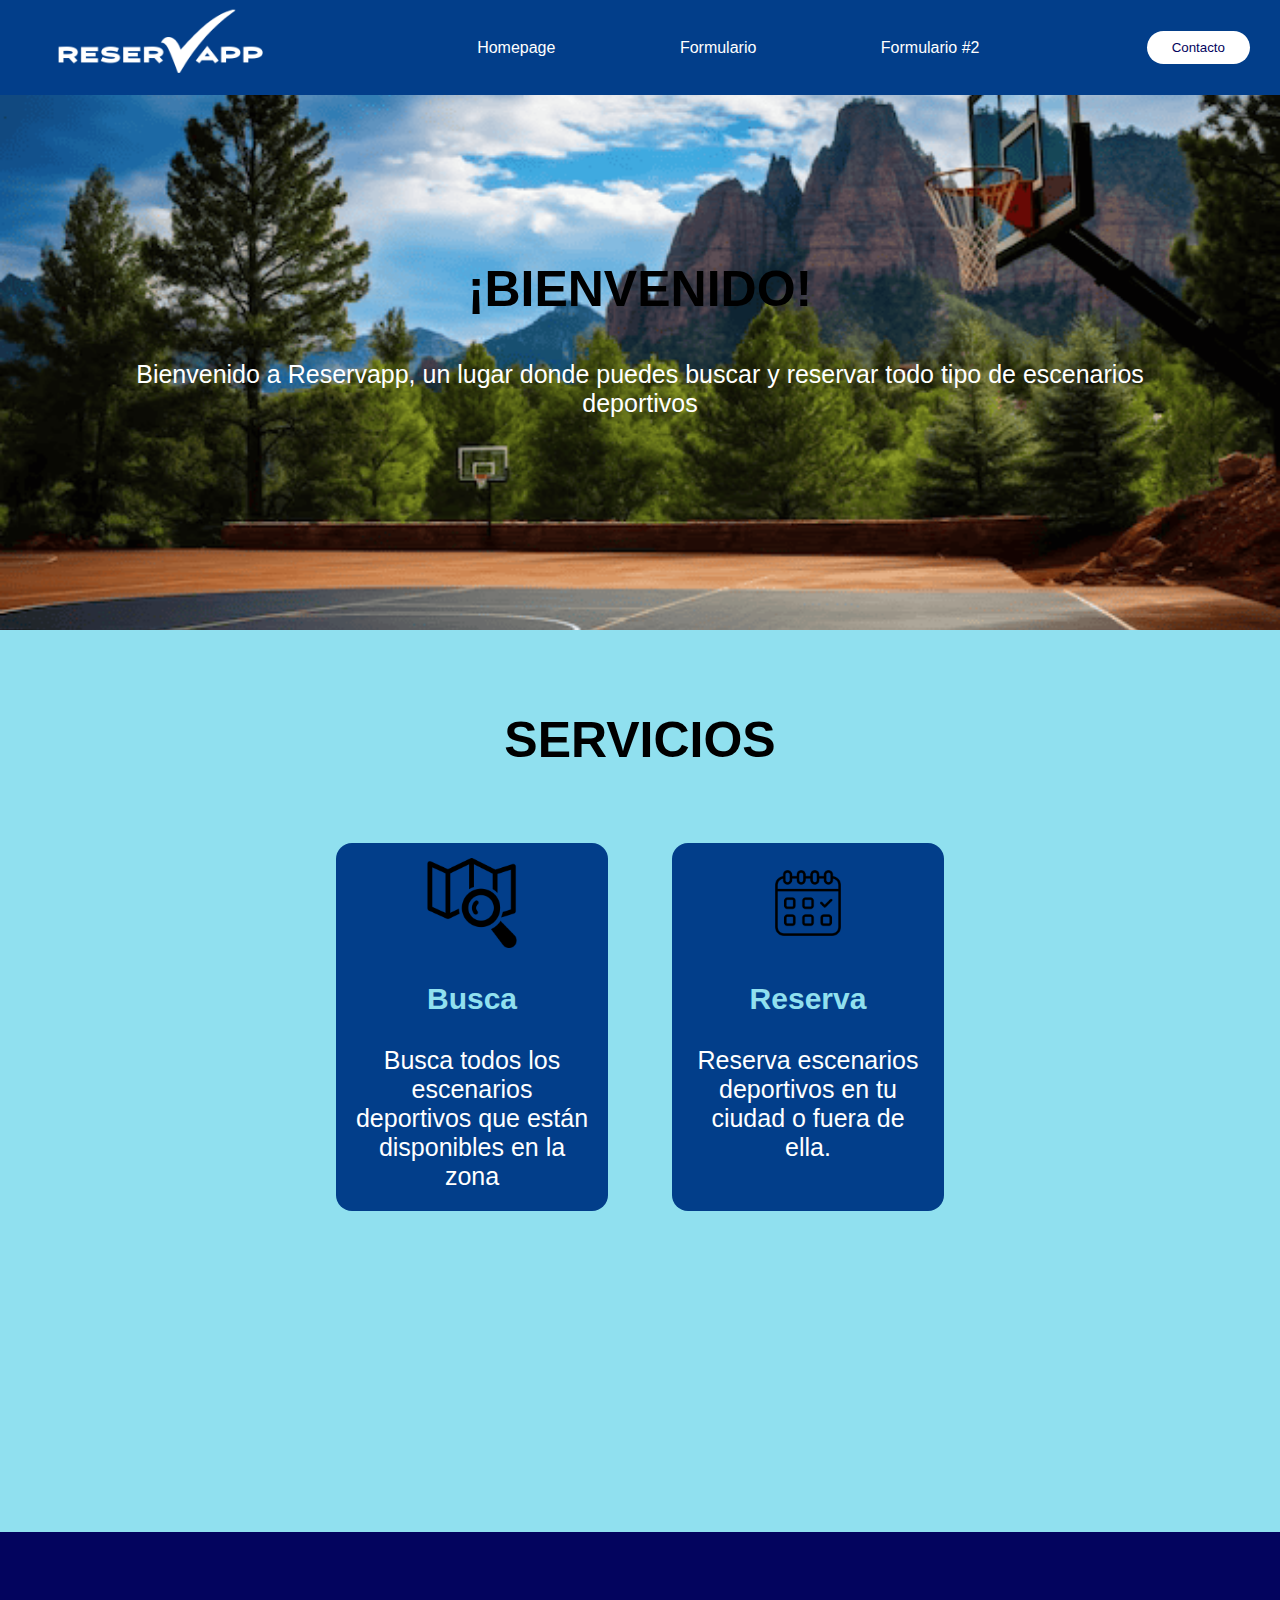
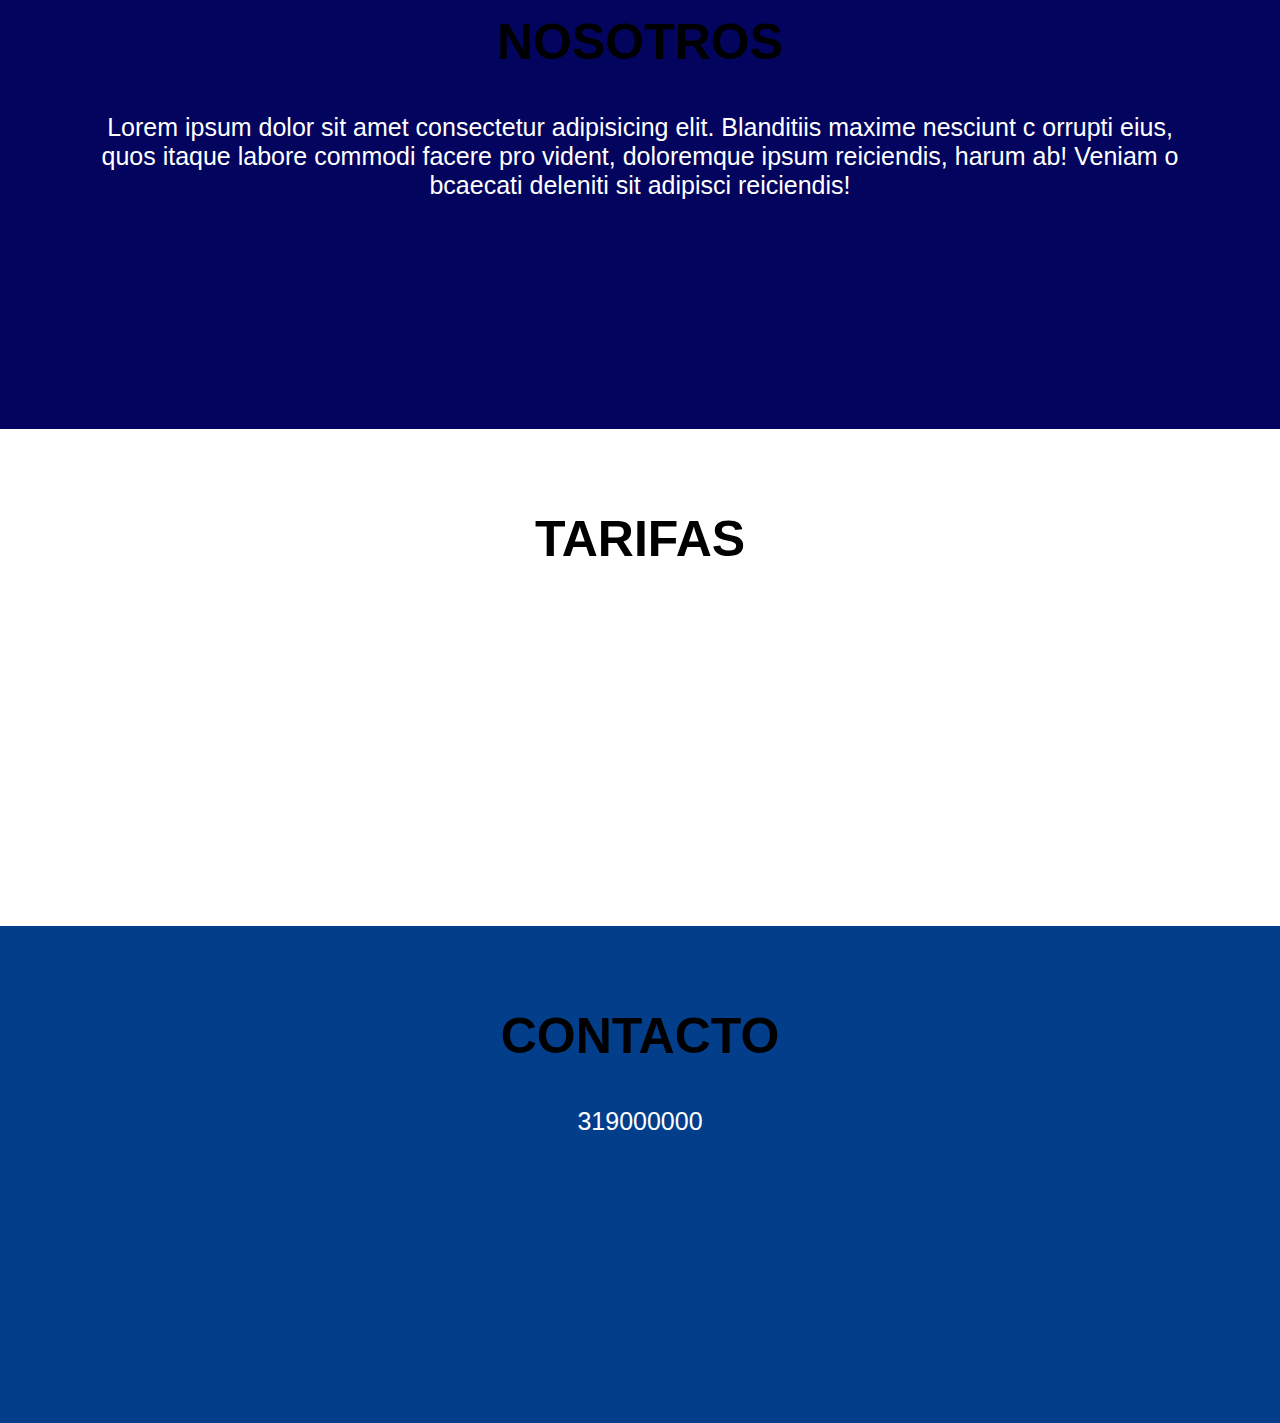
==== index.html @ 8586d356 "first commit" ====
<!DOCTYPE html>
<html lang="es">

<head>
    <link rel="icon" type="image/x-icon" href="./images/deport.favi.png">
    <meta charset="UTF-8">
    <link rel="stylesheet" href="styles.css">
    <meta name="viewport" content="width=device-width, initial-scale=1.0">
    <title>Homepage</title>
</head>

<body class="body">
    <header class="header2">
        <div class="logo">
            <img src="images/logo_white_noback.png" alt="logo de la marca">
        </div>
        <nav>
            <ul class="nav_links">
                <li><a href="index.html">Homepage</a></li>
                <li><a href="form.html">Formulario</a></li>
                <li><a href="form2.html">Formulario #2</a></li>
            </ul>
        </nav>
        <a href="#" class="btn"><button>Contacto</button></a>
    </header>

    <header class="content header3">
        <h2 class="title2">¡Bienvenido!</h2>
        <p>
            Bienvenido a Reservapp,
             un lugar donde puedes buscar y reservar
              todo tipo de escenarios deportivos
        </p>
    </header>
    <section class="content servicios">
        <h2 class="title2">Servicios</h2>
    
        <div class="box-container">
            <div class="box">
                <img src="images/img_lupa.png" alt="lupa">
                <h3>Busca</h3>
                <p>Busca todos los escenarios deportivos que están disponibles en la zona</p>
            </div>
            <div class="box">
                <img src="images/img_check.png" alt="check">
                <h3>Reserva</h3>
                <p>Reserva escenarios deportivos en tu ciudad o fuera de ella.</p>
            </div>

        </div>
    </section>

    <section class="content about">
        <h2 class="title2">Nosotros</h2>
        <p>Lorem ipsum dolor sit amet consectetur
             adipisicing elit. Blanditiis maxime nesciunt c
             orrupti eius, quos itaque labore commodi facere pro
             vident, doloremque ipsum reiciendis, harum ab! Veniam o
             bcaecati deleniti sit adipisci reiciendis!
            </p>

    </section>

    <section class="content price">
        <article class="contain">
            <h2 class="title2">Tarifas</h2>
            <p>En Reservapp podrás encontrar todo tipo de tarifas para reservar espacios deportivos, incluyendo escenarios que no tienen ningún costo para disfrutar de ellos</p>

        </article>

    </section>

    <section class="content contact">
        <h2 class="title2">Contacto</h2>
        <p>319000000</p>
    

    </section>
</body>

</html>
---- styles.css ----
.inputs {
    border-color: rgb(0, 0, 0);
    border-width: 3px;
    padding: 8px;
    font-family: Arial, Helvetica, sans-serif;
    font-size: large;
}

.title {
    background: rgb(228, 87, 22);
    padding: 15px;
    color: rgb(255, 255, 255);
    border-radius: 40px;
    border-style: solid;
    border-color: black;
    margin: auto;
    text-align: center;
    font-family: Arial, Helvetica, sans-serif;
    font-size: xxx-large;
}

.link a {
    text-align: center;
    background: rgb(241, 166, 131);
    padding: 5px 25px;
    color: rgb(255, 255, 255);
    border-radius: 10px;
    border-color: black;
    font-size: x-large;
    margin-left: 45%;
}

.subtitle {
    background: rgb(228, 87, 22);
    padding: 10px;
    color: rgb(255, 255, 255);
    border-radius: 20px;
    margin: auto;
    text-align: center;
    border-style: solid;
    border-color: black;
    font-family: Arial, Helvetica, sans-serif;
    font-size: x-large;

}

.back {
    background-image: url(images/backtennis.jpg);
    background-repeat: no-repeat;
    width: 100%;
    height: 100vh;
    position: fixed;
    z-index: -2;


}

.option {
    background: rgb(228, 87, 22);
    padding: 5px;
    color: rgb(255, 255, 255);
    border-radius: 10px;
    margin: auto;
    text-align: center;
    border-style: solid;
    border-color: black;
    font-family: Arial, Helvetica, sans-serif;
    font-size: x-large;
}

.space {
    padding: 20px;
    text-align: center;
}

.header {
    display: flex;
    justify-content: center;
    height: 70px;
    align-items: center;
    background-color: rgb(0, 0, 0);
    width: 100%;
    z-index: 100;
    position: fixed;
    top: 0;
}

.body {
    margin: 0px;
    padding-top: 0px;
    padding-bottom: 0px;
    text-align: center;
    font-family: sans-serif;

}

.words {
    text-decoration: none;
    color: azure;
    margin-right: 100px;
    font-family: monospace;
    font-size: x-large;
}

.header2 {
    background-color: #023E8a;
    display: flex;
    justify-content: space-between;
    align-items: center;
    height: 85px;
    width: 100%;
    padding: 5px 10px;
    z-index: 100;
    position: fixed;
    top: 0;

}

.header2 .logo img {
    height: 220px;
    width: auto;
    padding-left: 40px;
    padding-top: 55px;
}

.header2 .logo img:hover {
    transform: scale(1.2);
}

.header2 .nav_links {
    list-style: none;
}

.header2 .nav_links li {
    display: inline-block;
    padding: 0px 60px;
}

.header2 .nav_links li:hover {
    transform: scale(1.2);
}

.header2 .nav_links a {
    font-size: 700;
    font-family: 'Lucida Sans', 'Lucida Sans Regular', 'Lucida Grande', 'Lucida Sans Unicode', Geneva, Verdana, sans-serif;
    color: white;
    text-decoration: none;
}

.header2 .nav_links li a:hover {
    color: #90E0EF;
}

.btn {
    padding-right: 40px;
}

.header2 .btn button {
    color: #03045E;
    padding: 9px 25px;
    background: white;
    border: none;
    border-radius: 50px;
    cursor: pointer;

}

.header2 .btn button:hover {
    background-color: #90E0EF;
    color: #03045E;
    transform: scale(1.2);
}

.header3 {
    padding-top: 20vh;
    height: 50vh !important;
    background: url(images/basket_court.png) no-repeat top;
    
    background-size: cover;
    
    
}

.title2 {
    margin-top: 80px;
    font-size: 50px;
    text-transform: uppercase;
   color: black

}

p {
    font-size: 25px;
    color:rgb(255, 255, 255);
    padding: 0 100px;
}

.content {
    height: 55vh;
    flex-direction: column;
    justify-content: center;
    align-items: center;
    

}

.servicios{

    padding: 1px;
    background-color: #90E0EF;
    height: 100vh;
}

.box-container{
    display: flex;
    justify-content: center;
    text-align: center;
    
}

.box-container .box{
    height: 23rem;
    width: 17rem;
    background: #023E8a; 
    border-radius: 1rem;
    margin: 2rem;
    text-align: center;


}
.box-container .box img{
    height: 90px;
    padding-top: 15px;
}
   
.box-container .box h3{
    font-size: 30px;
    color: #90E0EF;
}

.box-container .box p{
    font-size: 20px0;
    padding: 0 15px;
}

.about{
    padding: 1px;
    background: #03045E;

}

.price{
    background: url(images/tennis_court.png) no-repeat bottom;
    background-attachment: fixed;
    background-size: cover;
    padding: 1px;
}

.contact{
    padding: 1px;
    background: #023E8a;
}
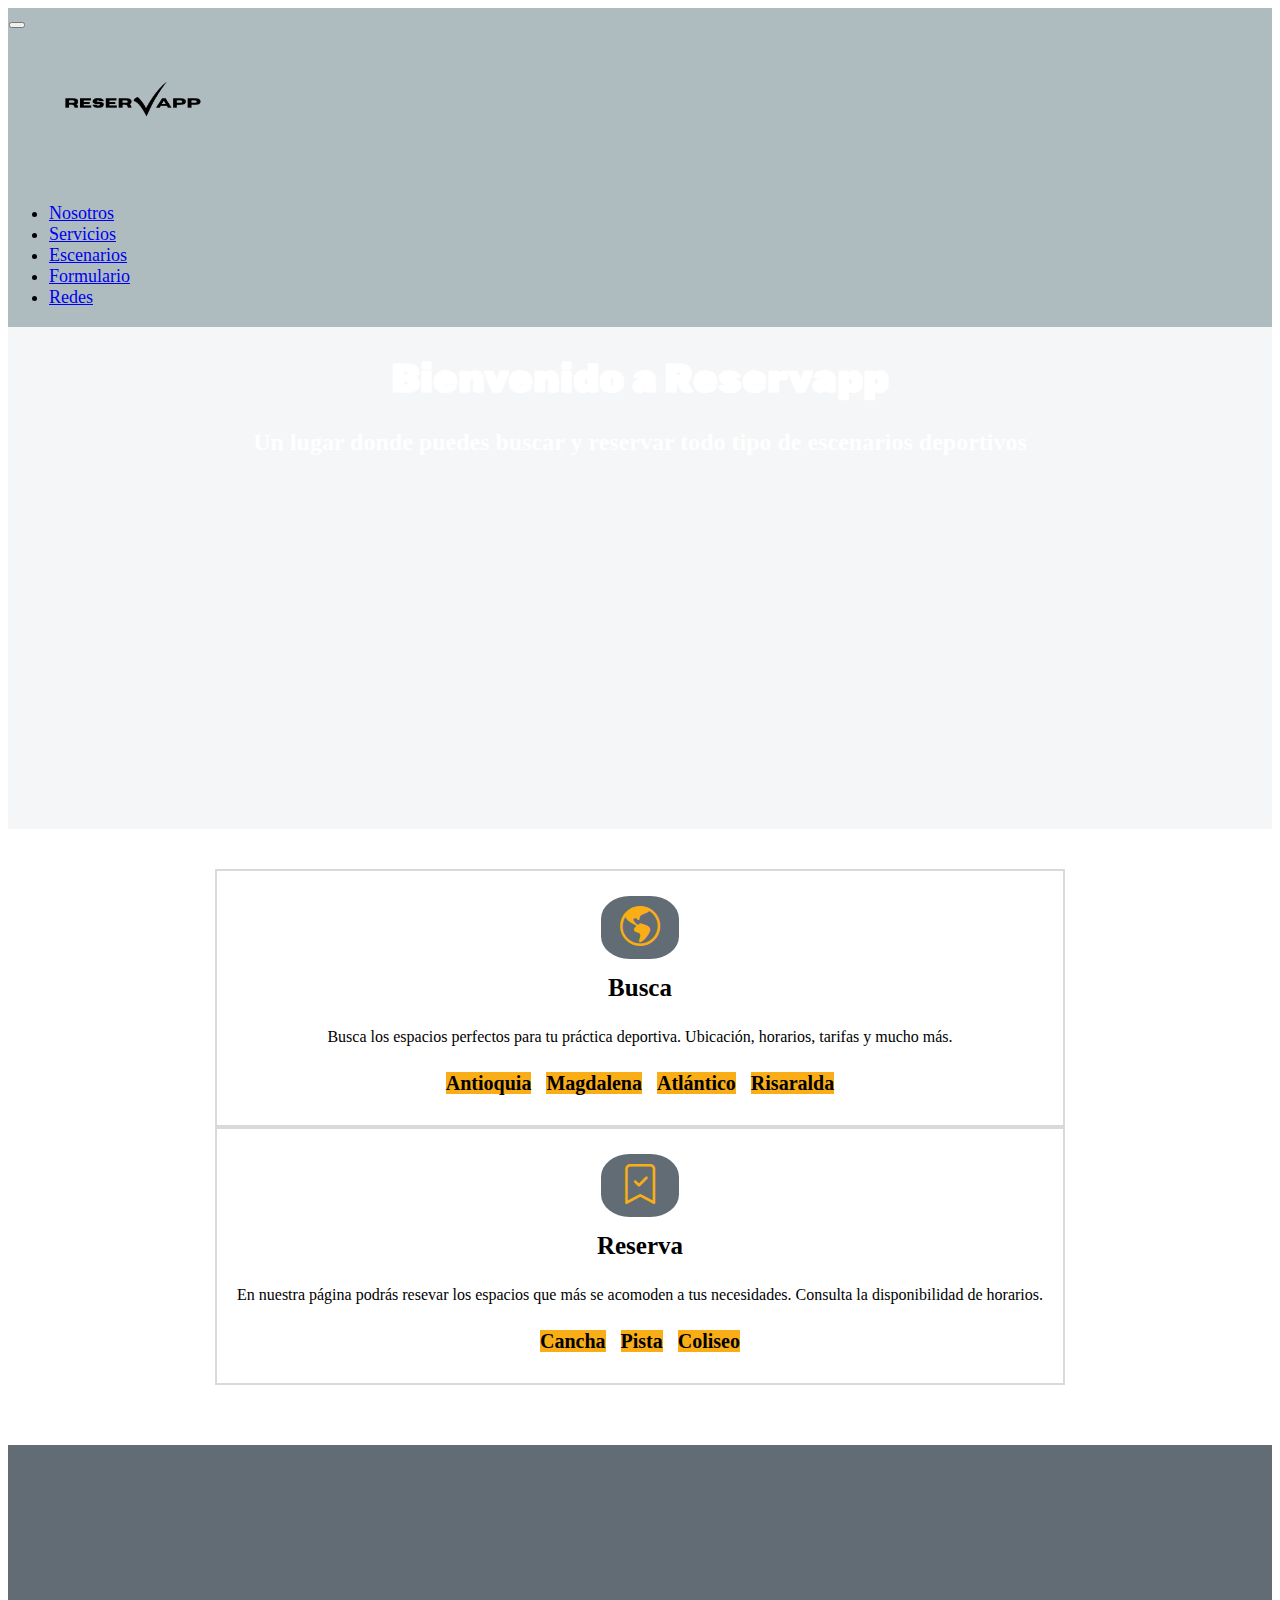
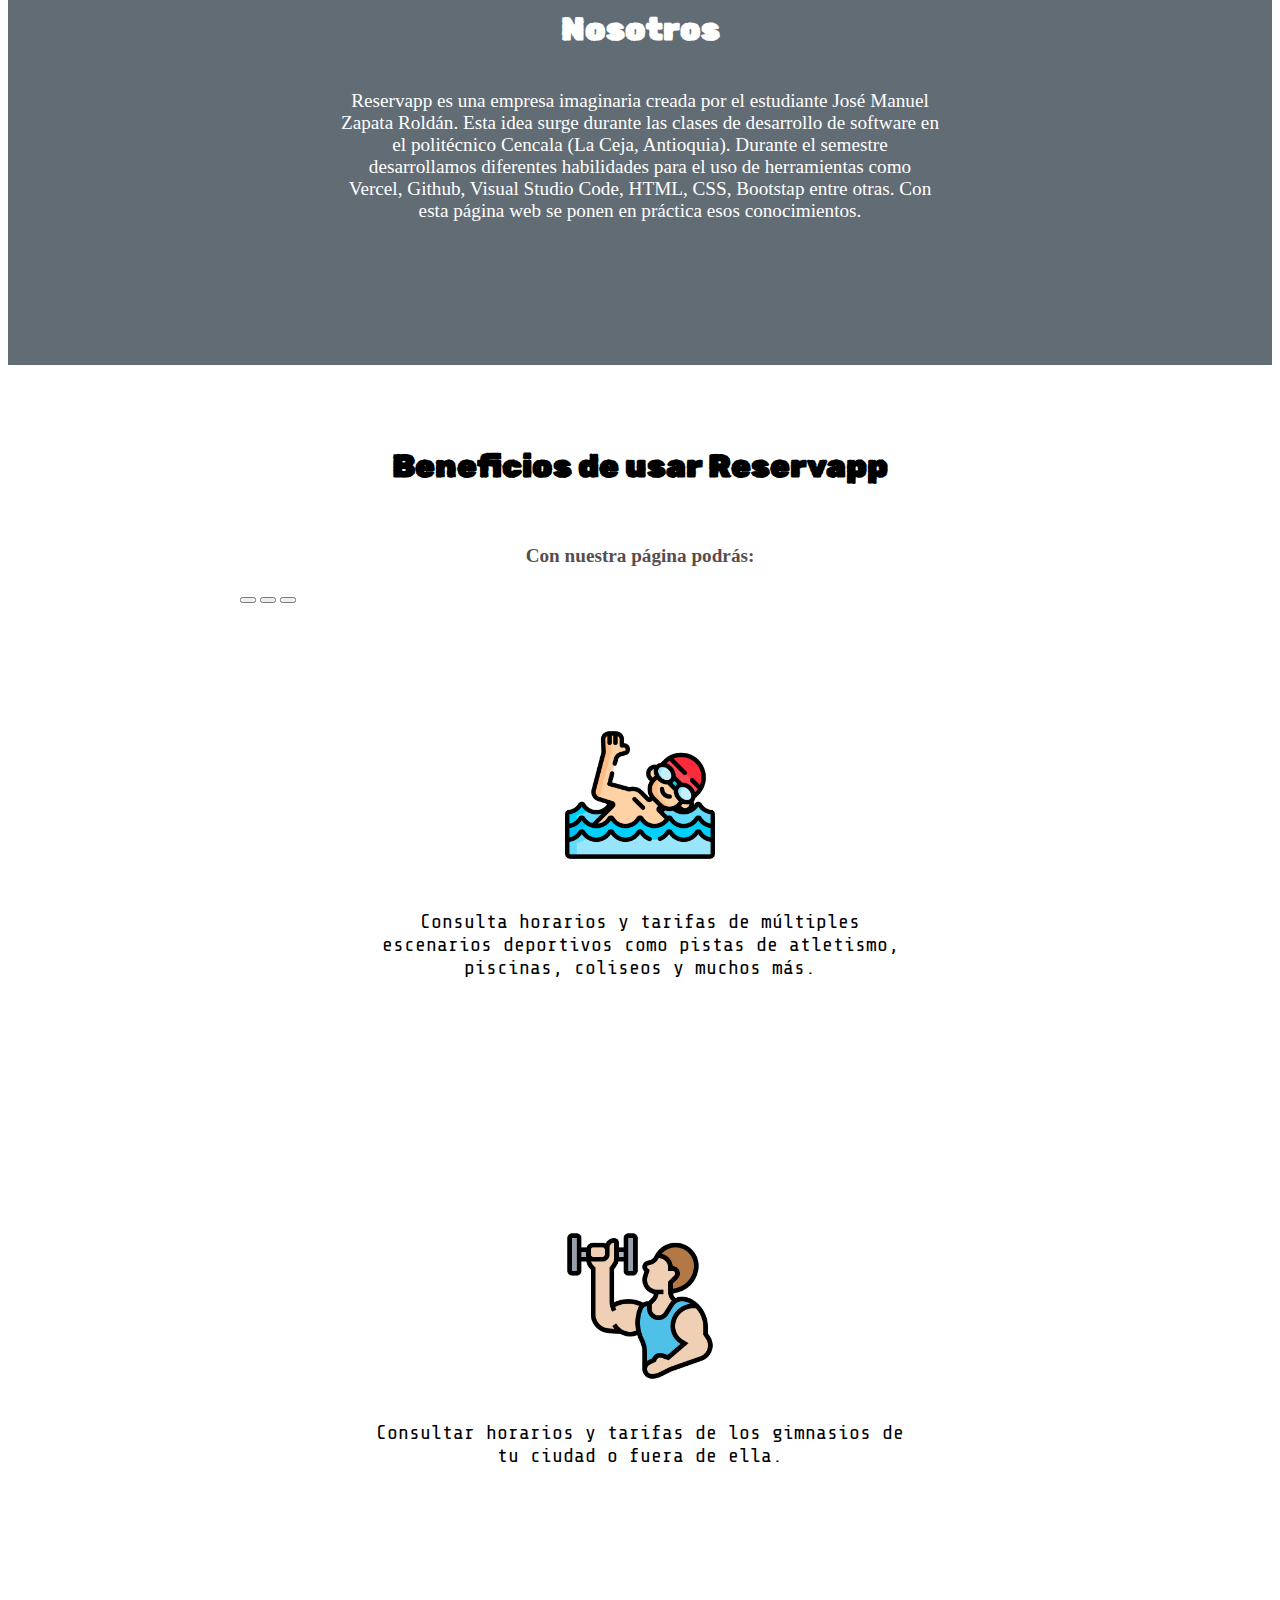
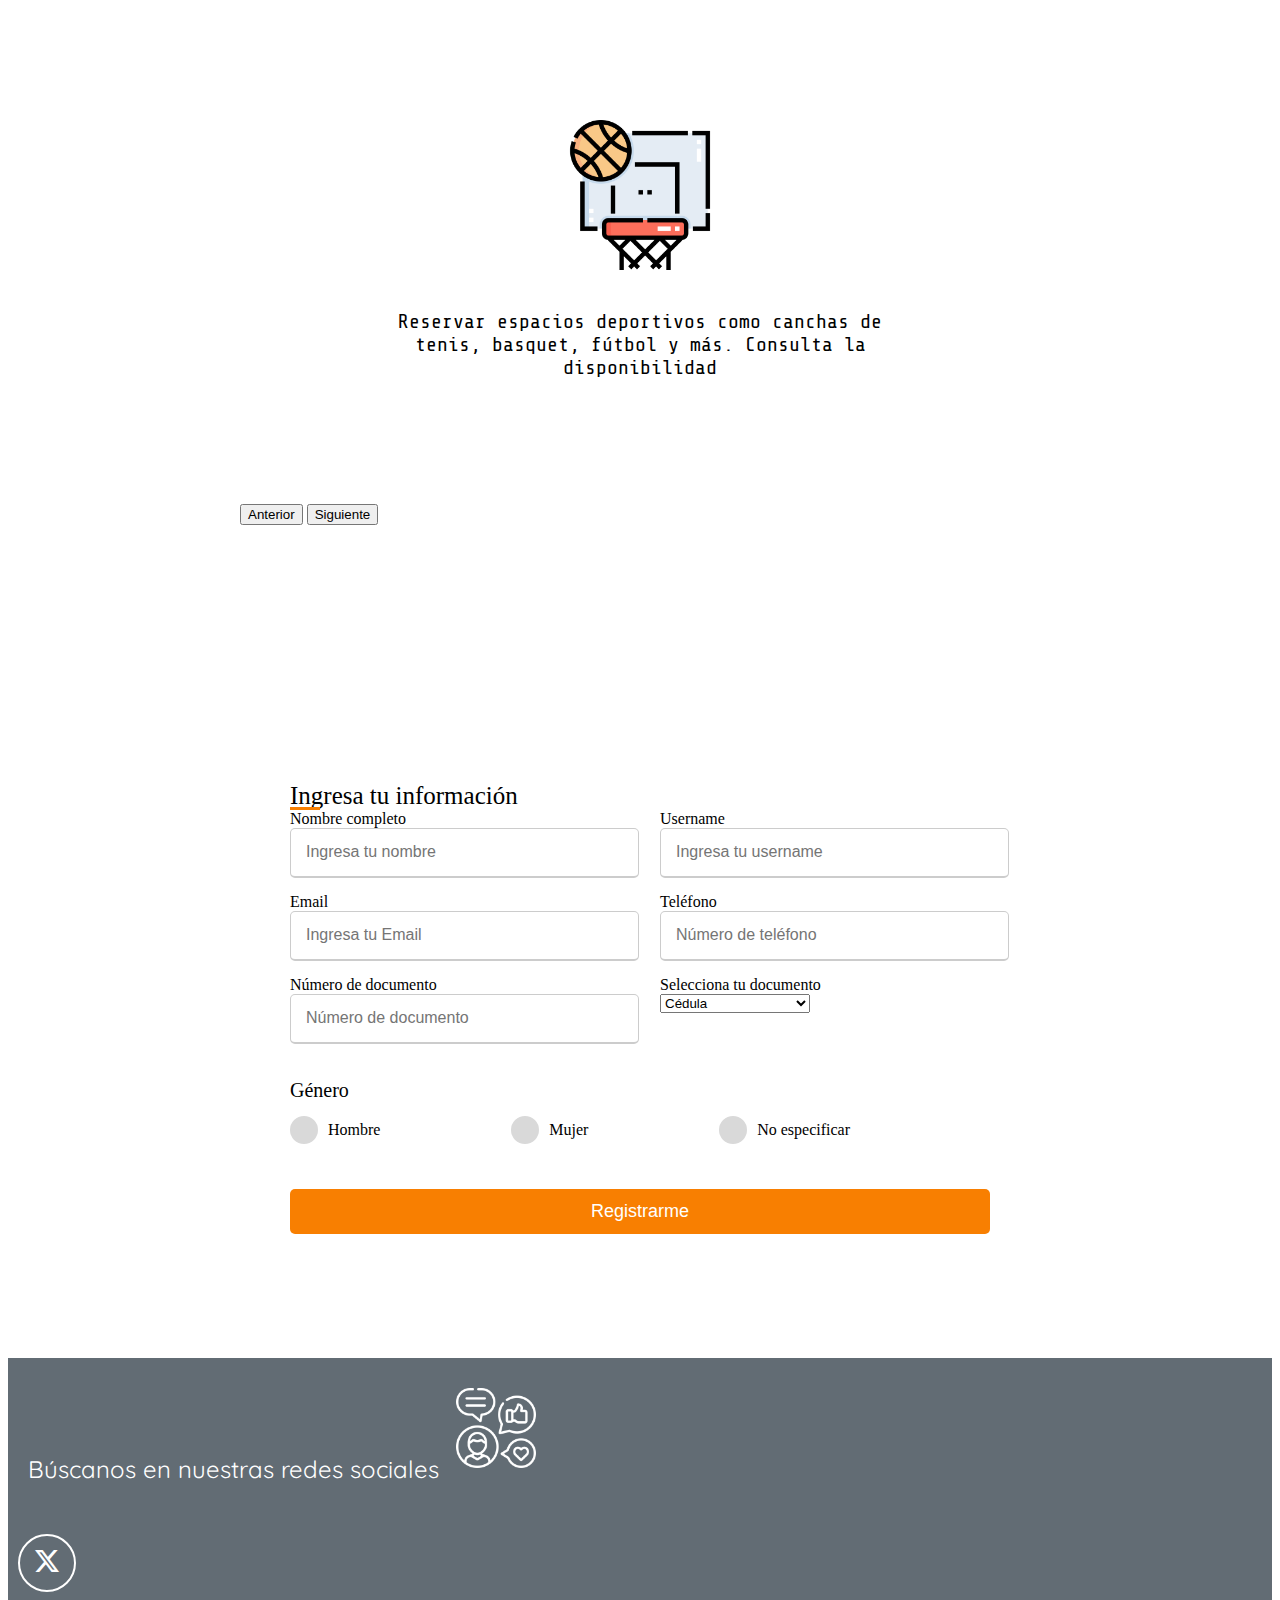
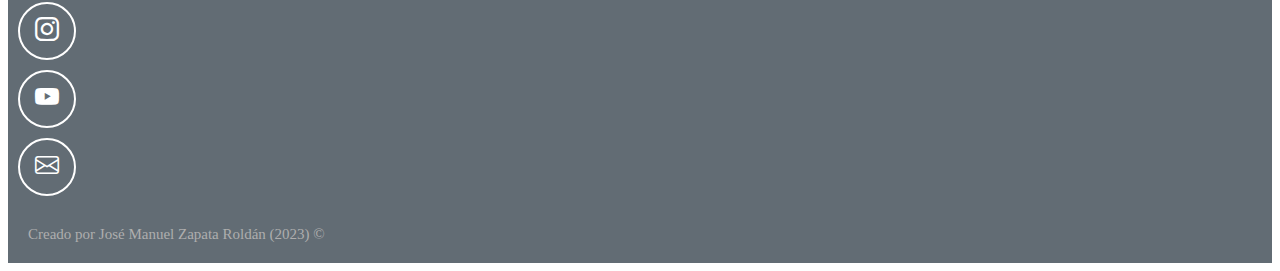
==== commit 2715f1c7: "adaptation0.9" ====
--- a/index.html
+++ b/index.html
@@ -2,80 +2,281 @@
 <html lang="es">
 
 <head>
-    <link rel="icon" type="image/x-icon" href="./images/deport.favi.png">
-    <meta charset="UTF-8">
-    <link rel="stylesheet" href="styles.css">
-    <meta name="viewport" content="width=device-width, initial-scale=1.0">
-    <title>Homepage</title>
+  <!--Metadatos-->
+  <meta charset="UTF-8">
+  <meta name="author" content="Jose MZR">
+  <meta name="description" content="Página web Reservapp">
+  <meta name="keywords" content="">
+  <meta name="viewport" content="width=device-width, initial-scale=1.0">
+  <!--Titulo-->
+  <title>Reservapp | Encuentra los mejores espacios</title>
+  <!--Favicon-->
+  <link rel="icon" type="image/x-icon" href="images/img_check.png">
+  <!--Bootstrap-->
+  <link href="https://cdn.jsdelivr.net/npm/bootstrap@5.3.2/dist/css/bootstrap.min.css" rel="stylesheet"
+    integrity="sha384-T3c6CoIi6uLrA9TneNEoa7RxnatzjcDSCmG1MXxSR1GAsXEV/Dwwykc2MPK8M2HN" crossorigin="anonymous">
+  <!--Iconos de Bootstrap-->
+  <link rel="stylesheet" href="https://cdn.jsdelivr.net/npm/bootstrap-icons@1.11.1/font/bootstrap-icons.css">
+  <!--CSS-->
+  <link rel="stylesheet" href="styles.css">
+  <!-- Google Fonts -->
+  <link rel="preconnect" href="https://fonts.googleapis.com">
+  <link rel="preconnect" href="https://fonts.gstatic.com" crossorigin>
+  <link
+    href="https://fonts.googleapis.com/css2?family=Quicksand:wght@500&family=Rubik+Dirt&family=Share+Tech+Mono&display=swap"
+    rel="stylesheet">
+
+
 </head>
 
-<body class="body">
-    <header class="header2">
-        <div class="logo">
-            <img src="images/logo_white_noback.png" alt="logo de la marca">
-        </div>
-        <nav>
-            <ul class="nav_links">
-                <li><a href="index.html">Homepage</a></li>
-                <li><a href="form.html">Formulario</a></li>
-                <li><a href="form2.html">Formulario #2</a></li>
-            </ul>
-        </nav>
-        <a href="#" class="btn"><button>Contacto</button></a>
-    </header>
-
-    <header class="content header3">
-        <h2 class="title2">¡Bienvenido!</h2>
-        <p>
-            Bienvenido a Reservapp,
-             un lugar donde puedes buscar y reservar
-              todo tipo de escenarios deportivos
-        </p>
-    </header>
-    <section class="content servicios">
-        <h2 class="title2">Servicios</h2>
+<body>
+  <!--Barra de navegacion-->
+  <nav class="navbar navbar-expand-md navbar-light">
+    <div class="container-fluid">
+      <button class="navbar-toggler" type="button" data-bs-toggle="collapse" data-bs-target="#navbar-toggler"
+        aria-controls="navbarTogglerDemo01" aria-expanded="false" aria-label="Toggle navigation">
+        <span class="navbar-toggler-icon"></span>
+      </button>
+      <div class="collapse navbar-collapse" id="navbar-toggler">
+        <a class="navbar-brand" href="#">
+          <img src="images/logo_black_noback.png" class="navbar-image" alt="Logo de la página web">
+
+        </a>
+        <ul class="navbar-nav d-flex justify-content-center align-items-center">
+          <li class="nav-item">
+            <a class="nav-link active" aria-Scurrent="page" href="#nosotros">Nosotros</a>
+          </li>
+          <li class="nav-item">
+            <a class="nav-link" href="#servicios">Servicios</a>
+          </li>
+          <li class="nav-item">
+            <a class="nav-link" href="cards.html">Escenarios</a>
+          </li>
+          <li class="nav-item">
+            <a class="nav-link" href="#formulario">Formulario</a>
+          </li>
+          <li class="nav-item">
+            <a class="nav-link" href="#redes">Redes</a>
+          </li>
+        </ul>
+      </div>
+    </div>
+  </nav>
+
+  <!--Seccion Hero-->
+  <section class="hero align-items-stretch">
+    <div class="hero-principal d-flex flex-column justify-content-center align-items-center">
+      <h1>Bienvenido a Reservapp</h1>
+      <h2>Un lugar donde puedes buscar y reservar
+        todo tipo de escenarios deportivos</h2>
+    </div>
+  </section>
+
+
+  <!-- servicios  -->
+  <section class="experiencia seccion-clara" id="servicios">
+    <div class="container text-center">
+      <div class="row">
+        <!--busca-->
+        <div class="columna col-12 col-md-6">
+          <i class="bi bi-globe-americas"></i>
+          <p class="experiencia-titulo">Busca</p>
+          <p>Busca los espacios perfectos para tu práctica deportiva. Ubicación, horarios, tarifas y mucho más.</p>
+          <div class="badges-contenedor">
+            <span class="badge text-bg-new">Antioquia</span>
+            <span class="badge text-bg-new">Magdalena</span>
+            <span class="badge text-bg-new">Atlántico</span>
+            <span class="badge text-bg-new">Risaralda</span>
+          </div>
+        </div>
+        <!--reserva-->
+        <div class="columna col-12 col-md-6">
+          <i class="bi bi-bookmark-check"></i>
+          <p class="experiencia-titulo">Reserva</p>
+          <p>En nuestra página podrás resevar los espacios que más se acomoden a tus necesidades. Consulta la disponibilidad de horarios.</p>
+          <div class="badges-contenedor">
+            <span class="badge text-bg-new">Cancha</span>
+            <span class="badge text-bg-new">Pista</span>
+            <span class="badge text-bg-new">Coliseo</span>
+          </div>
+        </div>
+      </div>
+    </div>
+  </section>
+
+  <!--Sobre mi (Nosotros)-->
+  <section id="nosotros" class="sobre-mi seccion-oscura">
+    <div class="contenedor">
+      <h2 class="seccion-titulo">Nosotros</h2>
+      <p class="seccion-texto">Reservapp es una empresa imaginaria creada por el estudiante José Manuel Zapata Roldán. Esta idea surge durante las clases de desarrollo de software en el politécnico Cencala (La Ceja, Antioquia). Durante el semestre desarrollamos
+        diferentes habilidades para el uso de herramientas como Vercel, Github, Visual Studio Code, HTML, CSS, Bootstap entre otras. Con esta página web se ponen en práctica esos
+        conocimientos.
+      </p>
+    </div>
+  </section>
+
+
+
+  <!--Testimonios(Servicios/carrusel)-->
+  <section id="testimonios" class="testimonios seccion-clara">
+    <h2 class="seccion-titulo">Beneficios de usar Reservapp</h2>
+    <h3 class="seccion-descripcion">Con nuestra página podrás:</h3>
+
+    <!--Carrusel-->
+    <div id="testimonios-carrusel" class="carousel carousel-dark slide">
+      <div class="carousel-indicators">
+        <button type="button" data-bs-target="#carouselExampleIndicators" data-bs-slide-to="0" class="active"
+          aria-current="true" aria-label="Slide 1"></button>
+        <button type="button" data-bs-target="#carouselExampleIndicators" data-bs-slide-to="1"
+          aria-label="Slide 2"></button>
+        <button type="button" data-bs-target="#carouselExampleIndicators" data-bs-slide-to="2"
+          aria-label="Slide 3"></button>
+      </div>
+      <div class="carousel-inner">
+        <div class="carousel-item active">
+          <div class="container">
+            <img class="testimonio-imagen rounded-circle" src="images/natacion.png" alt="foto_fantasma">
+            <p class="testimonio-texto">Consulta horarios y tarifas de múltiples escenarios deportivos como pistas de atletismo, piscinas, coliseos y muchos más. </p>
+            
+          </div>
+        </div>
+        <div class="carousel-item">
+          <div class="container">
+            <img class="testimonio-imagen rounded-circle" src="images/hombre-fuerte.png" alt="foto_batman">
+            <p class="testimonio-texto">Consultar horarios y tarifas de los gimnasios de tu ciudad o fuera de ella.</p>
+           
+          </div>
+        </div>
+        <div class="carousel-item">
+          <div class="container">
+            <img class="testimonio-imagen rounded-circle" src="images/baloncesto.png" alt="foto_donald">
+            <p class="testimonio-texto">Reservar espacios deportivos como canchas de tenis, basquet, fútbol y más. Consulta la disponibilidad</p>
+          
+          </div>
+        </div>
+      </div>
+      <button class="carousel-control-prev" type="button" data-bs-target="#testimonios-carrusel" data-bs-slide="prev">
+        <span class="carousel-control-prev-icon" aria-hidden="true"></span>
+        <span class="visually-hidden">Anterior</span>
+      </button>
+      <button class="carousel-control-next" type="button" data-bs-target="#testimonios-carrusel" data-bs-slide="next">
+        <span class="carousel-control-next-icon" aria-hidden="true"></span>
+        <span class="visually-hidden">Siguiente</span>
+      </button>
+    </div>
+  </section>
+
+
+
+  <!--Articulos(formulario)-->
+  <section class="articulos justify-content-start" id="formulario">
+    <h2 class="seccion-titulo texto-blanco">Regístrate</h2>
+
+    <div class="containerForm">
+      <div class="title">Ingresa tu información</div>
+      <form action="#">
+        <div class="user-details">
+          <div class="input-box">
+            <span class="user-details">Nombre completo</span>
+            <input type="text" placeholder="Ingresa tu nombre" required>
+          </div>
+
+
+          <div class="input-box">
+            <span class="user-details">Username</span>
+            <input type="text" placeholder="Ingresa tu username" required>
+          </div>
+
+          <div class="input-box">
+            <span class="user-details">Email</span>
+            <input type="text" placeholder="Ingresa tu Email" required>
+          </div>
+
+          <div class="input-box">
+            <span class="user-details">Teléfono</span>
+            <input type="text" placeholder="Número de teléfono" required>
+          </div>
+
+          <div class="input-box">
+            <span class="user-details">Número de documento</span>
+            <input type="text" placeholder="Número de documento" required>
+            <option value=""></option>
+          </div>
+
+          <div class="input-box">
+            <span class="user-details">Selecciona tu documento</span>
+            <select name="doc" id="doc" input type="text" required>
+              <option value="cedula">Cédula</option>
+              <option value="tarjeta_identidad">Tarjeta de identidad</option>
+              <option value="pasaporte">Pasaporte</option>
+              <option value="cedula_extranjeria">Cédula de extranjería</option>
+              <option value="otro">Otro</option>
+
+          </div>
+          <!-- start doc -->
+            <label for="doc" class="">Selecciona  tipo de documento</label>
+            <select name="doc" id="doc" class="inputs">
+          </div>
+          </select>
+        </div>
+        <!-- finish doc -->
+        <div class="gender-details">
+          <input type="radio" name="gender" id="dot-1">
+          <input type="radio" name="gender" id="dot-2">
+          <input type="radio" name="gender" id="dot-3">
+          <span class="gender-title">Género</span>
+          <div class="category">
+            <label for="dot-1">
+              <span class="dot one"></span>
+              <span class="gender">Hombre</span>
+            </label>
+            <label for="dot-2">
+              <span class="dot two"></span>
+              <span class="gender">Mujer</span>
+            </label>
+            <label for="dot-3">
+              <span class="dot three"></span>
+              <span class="gender">No especificar</span>
+            </label>
+          </div>
+        </div>
+        <div class="button">
+          <input type="submit" value="Registrarme">
+        </div>
+      </form>
+    </div>
+  </section>
+
+
+  <!-- Pie de pagina (Footer) -->
+  <footer class="seccion-oscura d-flex flex-column align-items-center justify-content-center" id="redes">
     
-        <div class="box-container">
-            <div class="box">
-                <img src="images/img_lupa.png" alt="lupa">
-                <h3>Busca</h3>
-                <p>Busca todos los escenarios deportivos que están disponibles en la zona</p>
-            </div>
-            <div class="box">
-                <img src="images/img_check.png" alt="check">
-                <h3>Reserva</h3>
-                <p>Reserva escenarios deportivos en tu ciudad o fuera de ella.</p>
-            </div>
-
-        </div>
-    </section>
-
-    <section class="content about">
-        <h2 class="title2">Nosotros</h2>
-        <p>Lorem ipsum dolor sit amet consectetur
-             adipisicing elit. Blanditiis maxime nesciunt c
-             orrupti eius, quos itaque labore commodi facere pro
-             vident, doloremque ipsum reiciendis, harum ab! Veniam o
-             bcaecati deleniti sit adipisci reiciendis!
-            </p>
-
-    </section>
-
-    <section class="content price">
-        <article class="contain">
-            <h2 class="title2">Tarifas</h2>
-            <p>En Reservapp podrás encontrar todo tipo de tarifas para reservar espacios deportivos, incluyendo escenarios que no tienen ningún costo para disfrutar de ellos</p>
-
-        </article>
-
-    </section>
-
-    <section class="content contact">
-        <h2 class="title2">Contacto</h2>
-        <p>319000000</p>
-    
-
-    </section>
+    <p class="footer-texto text-center">Búscanos en nuestras redes sociales <img class="footer-logo" src="images/medios-de-comunicacion-social.png"></p>
+    <div class="iconos-redes-sociales d-flex flex-wrap align-items-center justify-content-center">
+      <a href="https://twitter.com/" target="_blank" rel="noopener noreferrer">
+        <i class="bi bi-twitter-x"></i>
+      </a>
+      <a href="https://www.instagram.com/" target="_blank" rel="noopener noreferrer">
+        <i class="bi bi-instagram"></i>
+      </a>
+
+      <a href="https://www.youtube.com/" target="_blank" rel="noopener noreferrer">
+        <i class="bi bi-youtube"></i>
+      </a>
+      <a href="mailto:estenoesmicorreo@gmail.com" target="_blank" rel="noopener noreferrer">
+        <i class="bi bi-envelope"></i>
+      </a>
+
+    </div>
+    <div class="derechos-de-autor">Creado por José Manuel Zapata Roldán (2023) &#169;</div>
+  </footer>
+
+
+
+
+  <script src="https://cdn.jsdelivr.net/npm/bootstrap@5.3.2/dist/js/bootstrap.bundle.min.js"
+    integrity="sha384-C6RzsynM9kWDrMNeT87bh95OGNyZPhcTNXj1NW7RuBCsyN/o0jlpcV8Qyq46cDfL"
+    crossorigin="anonymous"></script>
 </body>
 
 </html>--- a/styles.css
+++ b/styles.css
@@ -1,262 +1,611 @@
-.inputs {
-    border-color: rgb(0, 0, 0);
-    border-width: 3px;
-    padding: 8px;
-    font-family: Arial, Helvetica, sans-serif;
+/*Barra de navegación */
+
+.navbar {
+    padding: 1px;
+    background-color: #aebcc0;
     font-size: large;
 }
 
-.title {
-    background: rgb(228, 87, 22);
-    padding: 15px;
-    color: rgb(255, 255, 255);
-    border-radius: 40px;
-    border-style: solid;
-    border-color: black;
-    margin: auto;
+.navbar-collapse {
+    align-items: center;
+    justify-content: space-between;
+
+}
+
+
+.navbar-image {
+    height: 150px;
+    padding-left: 50px;
+
+}
+
+/* Estilos generales */
+
+section {
+    display: flex;
+    flex-direction: column;
+    align-items: center;
+    justify-content: center;
+}
+
+h1 {
+    font-size: 2.5rem;
+    font-family: 'Rubik Dirt', cursive;
+    color: #fff;
+}
+
+.seccion-oscura {
+    color: white;
+    background-color: #626C74;
+}
+
+.seccion-clara {
+    color: black;
+    background-color: white;
+}
+
+.seccion-titulo {
+    font-size: 2rem;
+    padding: 15px 0;
+    font-family: 'Rubik Dirt', cursive;
+}
+
+.seccion-descripcion {
+    font-size: 1.2rem;
+    color: #584e4e;
+}
+
+.seccion-texto {
+    font-size: 1.2rem;
+}
+
+.btn-info {
+    font-size: 1.1rem;
+    margin: 20px;
+    background-color: #bfdbf7;
+}
+
+.texto-negro {
+    color: black;
+}
+
+.texto-blanco {
+    color: white;
+
+}
+
+/* Seccion Hero */
+.hero {
+    background-color: #f5f6f7;
+    min-height: 450px;
     text-align: center;
-    font-family: Arial, Helvetica, sans-serif;
-    font-size: xxx-large;
-}
-
-.link a {
-    text-align: center;
-    background: rgb(241, 166, 131);
-    padding: 5px 25px;
-    color: rgb(255, 255, 255);
-    border-radius: 10px;
-    border-color: black;
-    font-size: x-large;
-    margin-left: 45%;
-}
-
-.subtitle {
-    background: rgb(228, 87, 22);
-    padding: 10px;
-    color: rgb(255, 255, 255);
-    border-radius: 20px;
-    margin: auto;
-    text-align: center;
-    border-style: solid;
-    border-color: black;
-    font-family: Arial, Helvetica, sans-serif;
-    font-size: x-large;
-
-}
-
-.back {
-    background-image: url(images/backtennis.jpg);
-    background-repeat: no-repeat;
-    width: 100%;
-    height: 100vh;
-    position: fixed;
-    z-index: -2;
-
-
-}
-
-.option {
-    background: rgb(228, 87, 22);
-    padding: 5px;
-    color: rgb(255, 255, 255);
-    border-radius: 10px;
-    margin: auto;
-    text-align: center;
-    border-style: solid;
-    border-color: black;
-    font-family: Arial, Helvetica, sans-serif;
-    font-size: x-large;
-}
-
-.space {
-    padding: 20px;
-    text-align: center;
-}
-
-.header {
-    display: flex;
-    justify-content: center;
-    height: 70px;
-    align-items: center;
-    background-color: rgb(0, 0, 0);
-    width: 100%;
-    z-index: 100;
-    position: fixed;
-    top: 0;
-}
-
-.body {
-    margin: 0px;
-    padding-top: 0px;
-    padding-bottom: 0px;
-    text-align: center;
-    font-family: sans-serif;
-
-}
-
-.words {
-    text-decoration: none;
-    color: azure;
-    margin-right: 100px;
-    font-family: monospace;
-    font-size: x-large;
-}
-
-.header2 {
-    background-color: #023E8a;
-    display: flex;
-    justify-content: space-between;
-    align-items: center;
-    height: 85px;
-    width: 100%;
-    padding: 5px 10px;
-    z-index: 100;
-    position: fixed;
-    top: 0;
-
-}
-
-.header2 .logo img {
-    height: 220px;
-    width: auto;
-    padding-left: 40px;
-    padding-top: 55px;
-}
-
-.header2 .logo img:hover {
-    transform: scale(1.2);
-}
-
-.header2 .nav_links {
-    list-style: none;
-}
-
-.header2 .nav_links li {
-    display: inline-block;
-    padding: 0px 60px;
-}
-
-.header2 .nav_links li:hover {
-    transform: scale(1.2);
-}
-
-.header2 .nav_links a {
-    font-size: 700;
-    font-family: 'Lucida Sans', 'Lucida Sans Regular', 'Lucida Grande', 'Lucida Sans Unicode', Geneva, Verdana, sans-serif;
-    color: white;
-    text-decoration: none;
-}
-
-.header2 .nav_links li a:hover {
-    color: #90E0EF;
-}
-
-.btn {
-    padding-right: 40px;
-}
-
-.header2 .btn button {
-    color: #03045E;
-    padding: 9px 25px;
-    background: white;
-    border: none;
-    border-radius: 50px;
-    cursor: pointer;
-
-}
-
-.header2 .btn button:hover {
-    background-color: #90E0EF;
-    color: #03045E;
-    transform: scale(1.2);
-}
-
-.header3 {
-    padding-top: 20vh;
-    height: 50vh !important;
-    background: url(images/basket_court.png) no-repeat top;
-    
-    background-size: cover;
-    
-    
-}
-
-.title2 {
-    margin-top: 80px;
-    font-size: 50px;
-    text-transform: uppercase;
-   color: black
-
-}
-
-p {
-    font-size: 25px;
-    color:rgb(255, 255, 255);
-    padding: 0 100px;
-}
-
-.content {
-    height: 55vh;
-    flex-direction: column;
-    justify-content: center;
-    align-items: center;
-    
-
-}
-
-.servicios{
-
-    padding: 1px;
-    background-color: #90E0EF;
-    height: 100vh;
-}
-
-.box-container{
-    display: flex;
-    justify-content: center;
-    text-align: center;
-    
-}
-
-.box-container .box{
-    height: 23rem;
-    width: 17rem;
-    background: #023E8a; 
-    border-radius: 1rem;
-    margin: 2rem;
-    text-align: center;
-
-
-}
-.box-container .box img{
-    height: 90px;
-    padding-top: 15px;
-}
-   
-.box-container .box h3{
-    font-size: 30px;
-    color: #90E0EF;
-}
-
-.box-container .box p{
-    font-size: 20px0;
-    padding: 0 15px;
-}
-
-.about{
-    padding: 1px;
-    background: #03045E;
-
-}
-
-.price{
-    background: url(images/tennis_court.png) no-repeat bottom;
+}
+
+.hero-principal {
+    /*  padding: 1rem; */
+    background: url(images/tennis.jpeg) no-repeat bottom;
     background-attachment: fixed;
     background-size: cover;
     padding: 1px;
-}
-
-.contact{
+    height: 500px;
+
+
+}
+
+.hero-imagen-court {
+    background-image: url(images/basket.jpg);
+
+
+
+}
+
+.hero-principal h2 {
+    font-size: 1.5rem;
+    color: #ffffff;
+}
+
+/* Sobre mi */
+.sobre-mi {
+    height: 500px;
+    padding: 10px;
+}
+
+.sobre-mi .contenedor {
+    max-width: 600px;
+    text-align: center;
+}
+
+/* Servicios*/
+.experiencia {
+    padding: 40px 40px 60px 40px;
+}
+
+.experiencia .columna {
+    padding: 20px;
+    border: 2px solid #8080804d;
+    display: flex;
+    flex-direction: column;
+    align-items: center;
+    justify-content: space-evenly;
+    transition: all 0.2s ease-in;
+}
+
+.experiencia .columna:hover {
+    color: white;
+    background-color: #626C74;
+
+}
+
+/* cards */
+.cards {
+ padding: 40px 40px 60px 40px;
+}
+
+
+.cards .columnaC {
+    padding: 20px;
+    display: flex;
+    flex-direction: column;
+    align-items: center;
+    justify-content: space-evenly;
+    transition: all 0.2s ease-in;
+}
+
+/* "card" a diferencia de "cards" afecta  cada tarjeta en sí */
+.card  {
+    border: 10px solid white;
+    transition: all 0.2s ease-in;
+}
+
+.cards .card:hover {
+    border: 10px solid #F9AE17;
+
+}
+
+.btncard {
+    padding: 8px;
+    background-color: #F9AE17;
+    color: black;
+    text-decoration: none;
+    border-radius: 5px;
+    text-align: center;
+}
+
+.title-cards {
+    padding: 50px;
+    color: black;
+    text-align: center;
+}
+
+
+
+
+.experiencia i {
+    font-size: 2.5rem;
+    color: #F9AE17;
+    background-color: #626C74;
+    padding: 8px 19px;
+    border-radius: 38%;
+    border: 5px solid white;
+}
+
+.experiencia-titulo {
+    font-size: 25px;
+    font-weight: bold;
+    margin: 10px 0;
+
+}
+
+.badges-contenedor {
+    font-size: 20px;
+    font-weight: bold;
+    margin: 10px 0px;
+}
+
+.badge {
+    margin: 5px;
+}
+
+.text-bg-new {
+    background-color: #F9AE17;
+    color: black;
+}
+
+/* Proyectos */
+.proyectos-recientes {
+    padding: 40px;
+}
+
+.proyectos-recientes img {
+    height: 100%;
+    width: 100%;
+    padding: 10px;
+    border-radius: 10px;
+    display: block;
+    transition: all 0.2s ease;
+}
+
+.proyectos-contenedor {
+    padding-top: 60px;
+    margin-bottom: 40px;
+}
+
+.overlay {
+    transition: all 0.2s;
+    opacity: 0;
+    position: absolute;
+    top: 50%;
+    left: 50%;
+    transform: translate(-50%, -50%);
+    text-align: center;
+}
+
+.overlay p {
+    font-size: 25px;
+    font-weight: bold;
+    margin-bottom: 0;
+}
+
+.proyecto {
+    position: relative;
+}
+
+.proyecto:hover img {
+    opacity: 0.2;
+}
+
+.proyecto:hover .overlay {
+    opacity: 1;
+}
+
+.overlay .iconos-contenedor {
+    display: flex;
+}
+
+.overlay i {
+    color: black;
+    font-size: 60px;
+    margin: 10px;
+}
+
+
+/*Articulos*/
+
+.articulos {
+    background: url(images/basket.jpg) no-repeat bottom;
+    background-attachment: fixed;
+    background-size: cover;
     padding: 1px;
-    background: #023E8a;
+    min-height: 500px;
+    padding: 30px;
+}
+
+.articulos .card {
+    width: 80%;
+    max-width: 600px;
+    margin: 20px;
+}
+
+.articulos .card-header {
+    font-weight: bold;
+}
+
+/* Testimonios */
+
+.testimonios {
+    padding: 40px 40px 80px 40px;
+}
+
+.testimonios .carousel {
+    max-width: 800px;
+}
+
+.carousel-item {
+    height: 500px;
+}
+
+.carousel-item .container {
+    width: 100%;
+    height: 100%;
+    display: flex;
+    flex-direction: column;
+    align-items: center;
+    justify-content: center;
+}
+
+.testimonio-imagen {
+    height: 150px;
+    width: 150px;
+    margin: 10px 10px 20px 10px;
+}
+
+.testimonio-texto {
+    max-width: 70%;
+    font-size: 20px;
+    text-align: center;
+    font-family: 'Share Tech Mono', monospace;
+}
+
+.testimonio-info {
+    font-weight: bold;
+    text-align: center;
+}
+
+.testimonio-info p {
+    margin-bottom: 0;
+}
+
+.testimonio-footer .cliente {
+    font-size: 1.2rem;
+}
+
+.testimonio-info .cargo {
+    font-size: 0.9rem;
+    color: #656060;
+}
+
+/* contacto */
+
+.contacto .container {
+    max-width: 1100px;
+    min-height: 200px;
+    padding: 20px;
+}
+
+.contacto .rectangulo {
+    margin-top: -5rem;
+    background-color: #1f7a8c;
+    border-radius: 10px;
+    box-shadow: 0px 1px 4px 1px #e1e5f2;
+}
+
+.contacto .row {
+    width: 100%;
+    display: flex;
+    align-items: center;
+}
+
+.contacto .descripcion {
+    color: white;
+    font-size: 1.2rem;
+}
+
+.contacto button {
+    color: white;
+    font-weight: bold;
+    background-color: transparent;
+    border: 2px solid white;
+    padding: 1.25em 2em;
+    margin: 10px;
+    border-radius: 100px;
+    transition: all 0.2s ease-in-out;
+}
+
+.contacto button:hover {
+    background-color: white;
+    color: black;
+}
+
+.contacto button i {
+    color: white;
+    font-size: 1.3rem;
+    transition: all 0.2s ease-in-out;
+}
+
+.contacto button:hover i {
+    color: black;
+}
+
+/* Pie de pagina (footer) */
+
+footer {
+    min-height: 420px;
+}
+
+.footer-logo {
+    height: 80px;
+    width: 80px;
+    margin: 10px;
+}
+
+.footer-texto {
+    font-size: 1.5rem;
+    padding: 20px;
+    margin-bottom: 30px;
+    font-family: 'Quicksand', sans-serif;
+}
+
+.iconos-redes-sociales a {
+    width: 50px;
+    height: 50px;
+    display: flex;
+    align-items: center;
+    justify-content: center;
+    padding: 2px;
+    margin: 10px;
+    border: 2px solid white;
+    border-radius: 50%;
+    transition: all 0.2s ease-in;
+}
+
+.iconos-redes-sociales i {
+    color: white;
+    font-size: 1.5rem;
+    transition: all 0.2s ease-in;
+}
+
+.iconos-redes-sociales a:hover {
+    background-color: white;
+    border: 5px solid #F87F01;
+}
+
+.iconos-redes-sociales a:hover i {
+    color: black;
+}
+
+.derechos-de-autor {
+    font-size: 15px;
+    color: #aeaeae;
+    padding: 20px;
+}
+
+
+/* formulario */
+
+.containerForm {
+    max-width: 700px;
+    width: 100%;
+    background: #ffff;
+    padding: 25px 30px;
+    border-radius: 5px;
+}
+
+.containerForm .title {
+    font-size: 25px;
+    font-weight: 500;
+    position: relative;
+}
+
+.containerForm .title::before {
+    content: "";
+    position: absolute;
+    left: 0;
+    bottom: 0;
+    height: 3px;
+    width: 30px;
+    background: #F87F01;
+}
+
+.containerForm form .user-details {
+    display: flex;
+    flex-wrap: wrap;
+    justify-content: space-between;
+
+
+}
+
+form .user-details .input-box {
+    margin-bottom: 15px;
+    width: calc(100% / 2 - 20px);
+}
+
+.user-details .input-box .details {
+    display: block;
+    font-weight: 500;
+    margin-bottom: 5px;
+
+}
+
+.user-details .input-box input {
+    height: 45px;
+    width: 100%;
+    outline: none;
+    border-radius: 5px;
+    border: 1px solid #ccc;
+    padding-left: 15px;
+    font-size: 16px;
+    border-bottom-width: 2px;
+    transition: all 0.3s ease;
+}
+
+.user-details .input-box input:focus,
+.user-details .input-box input:valid {
+    border-color: #F87F01;
+}
+
+form .gender-details .gender-title {
+    font-size: 20px;
+    font-weight: 500;
+}
+
+form .gender-details .category {
+    display: flex;
+    margin: 14px 0;
+    width: 80%;
+    justify-content: space-between;
+}
+
+.gender-details .category label {
+    display: flex;
+    align-items: center;
+}
+
+.gender-details .category .dot {
+    height: 18px;
+    width: 18px;
+    background: #d9d9d9;
+    border-radius: 50%;
+    margin-right: 10px;
+    border: 5px solid transparent;
+    transition: all 0.3s ease;
+}
+
+#dot-1:checked~.category label .one,
+#dot-2:checked~.category label .two,
+#dot-3:checked~.category label .three {
+    border-color: #d9d9d9;
+    background: #F87F01;
+}
+
+form input[type="radio"] {
+    display: none;
+}
+
+form .button {
+    height: 45px;
+    margin: 45px 0;
+}
+
+form .button input {
+    height: 100%;
+    width: 100%;
+    outline: none;
+    color: #fff;
+    border: none;
+    font-size: 18px;
+    font-weight: 500;
+    border-radius: 5px;
+    background: #F87F01;
+}
+
+form .button input:hover {
+    background: #F9AE17;
+    cursor: pointer;
+}
+
+
+
+/* Adaptable (Responsivo) */
+
+@media screen and (max-width: 400px) {
+    .overlay p {
+        font-size: 18px;
+    }
+
+    .overlay i {
+        font-size: 40px;
+    }
+}
+
+@media screen and (max-width: 767px) {
+    .navbar-brand {
+        display: none;
+    }
+}
+
+@media screen and (max-width: 600px) {
+    .testimonio-imagen {
+        height: 120px;
+        width: 120px;
+    }
+
+    .testimonio-texto {
+        font-size: 18px;
+    }
+}
+
+@media screen and (min-width: 700px) {
+    .hero-inferior-imagen {
+        max-width: 600px;
+    }
 }